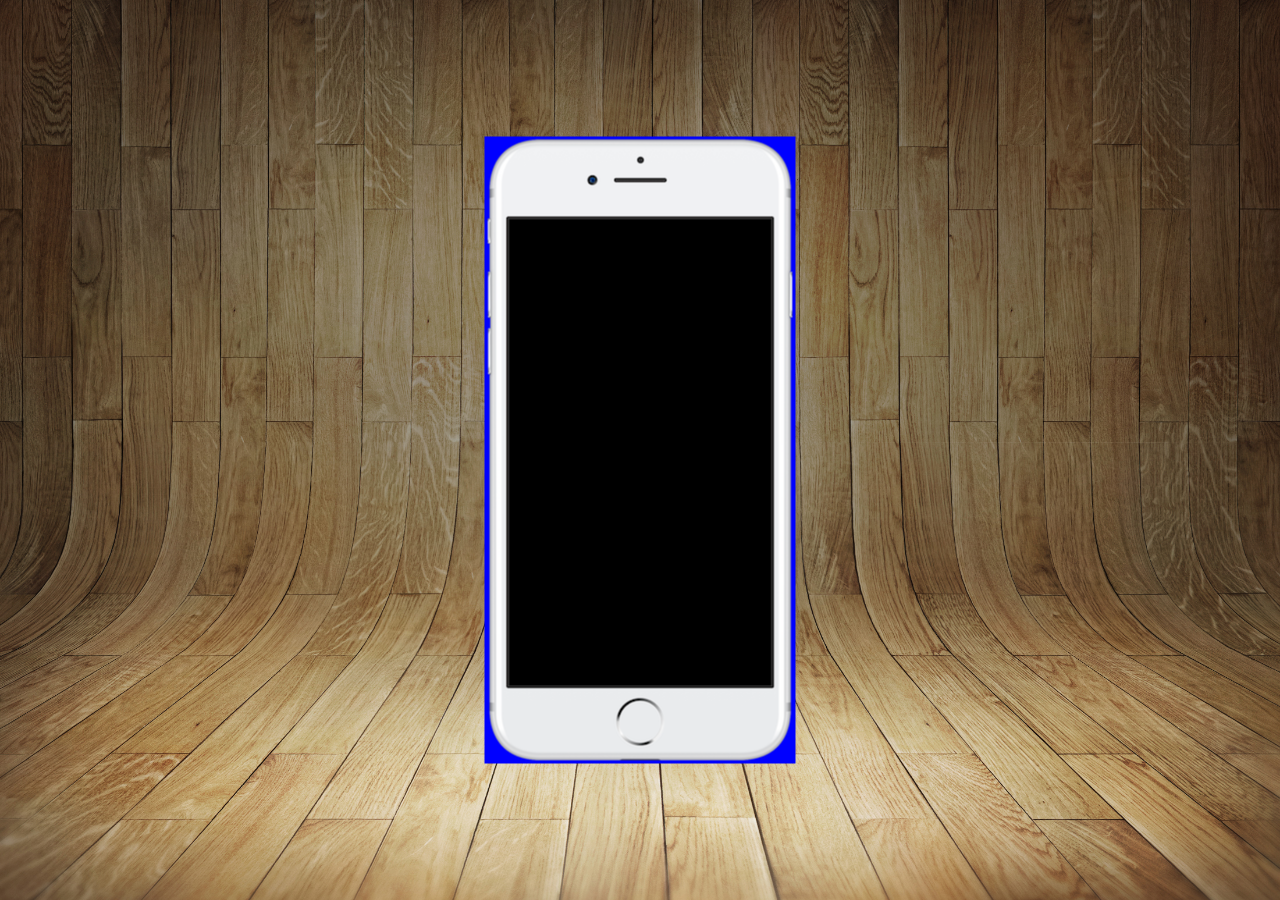
==== index.html @ 03769b5d "att" ====
<!DOCTYPE html>
<html lang="pt-br">
<head>
    <meta charset="UTF-8">
    <meta http-equiv="X-UA-Compatible" content="IE=edge">
    <meta name="viewport" content="width=device-width, initial-scale=1.0">
    <title>Projeto Redes Sociais</title>
    <link rel="stylesheet" href="estilos/style.css">
</head>
<body>
    <main>
        <section id="telefone">
            
        </section>
        <section id="redes-sociais">

        </section>

    </main>
</body>
</html>
---- estilos/style.css ----
@charset "UTF-8";

* {
    margin: 0px;
    padding: 0px;
    font-family: Arial, Helvetica, sans-serif;
}

html, body {
    height: 100vh;
    width: 100vw;
    background-color: black;
}

body {
    background: url(../imagens/fundo-madeira.jpg) no-repeat;
    background-size: cover;
    background-attachment: fixed;
}

main {
    height: 100vh;
    position: relative;
}

section#telefone {
    height: 627px;
    width: 311px;
    background-color: blue ;
    background: blue url('../imagens/frame-iphone.png') no-repeat;

    position: absolute;
    top: 50%;
    left: 50%;
    transform: translate(-50%, -50%);
}
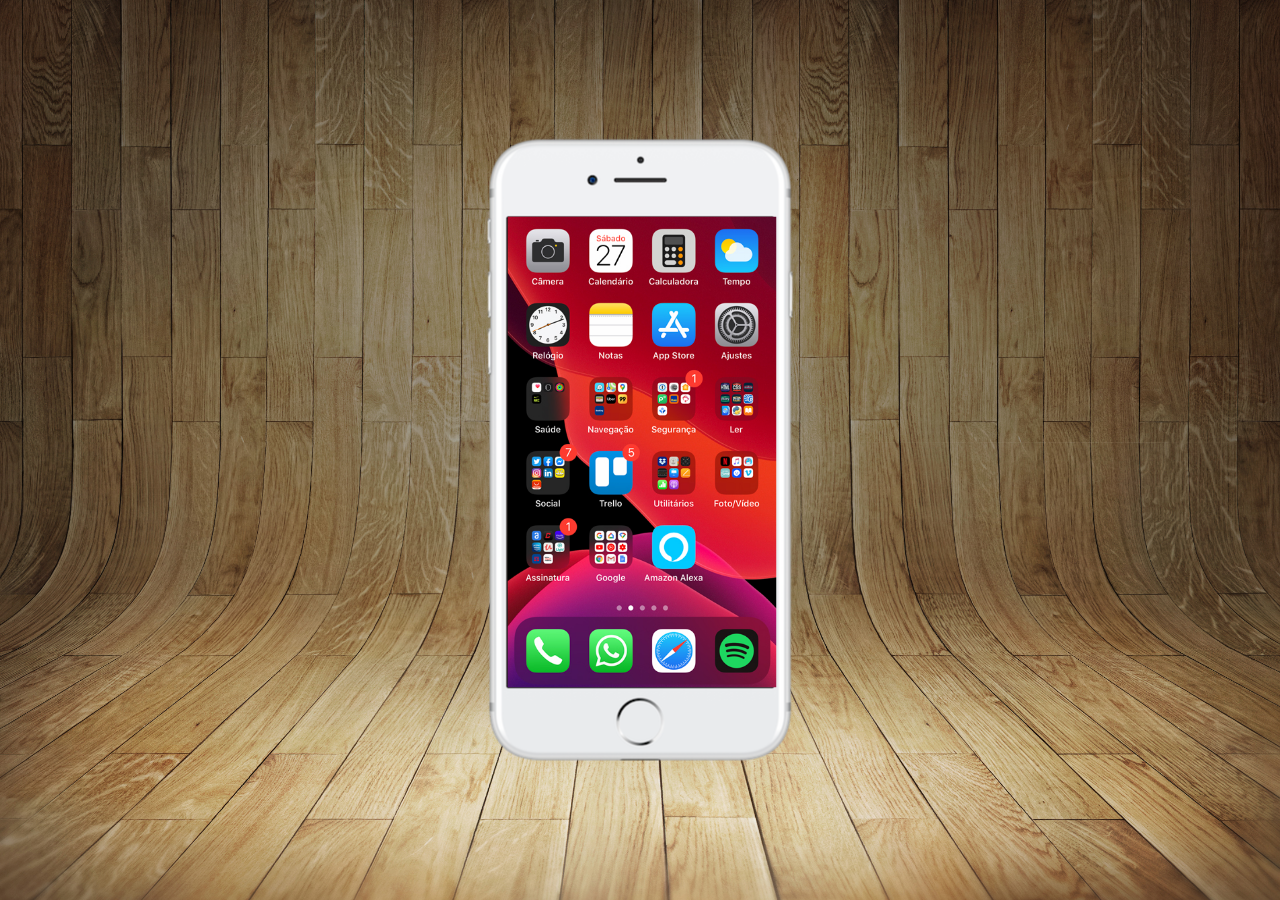
==== commit 5a330e53: "tela home" ====
--- a/index.html
+++ b/index.html
@@ -10,7 +10,7 @@
 <body>
     <main>
         <section id="telefone">
-            
+            <iframe src="home.html" name="tela" id="tela" frameborder="0"></iframe>
         </section>
         <section id="redes-sociais">
 
--- a/estilos/style.css
+++ b/estilos/style.css
@@ -26,11 +26,18 @@
 section#telefone {
     height: 627px;
     width: 311px;
-    background-color: blue ;
-    background: blue url('../imagens/frame-iphone.png') no-repeat;
+    background: url('../imagens/frame-iphone.png') no-repeat;
 
     position: absolute;
     top: 50%;
     left: 50%;
     transform: translate(-50%, -50%);
+}
+
+iframe#tela {
+    position: relative;
+    top: 80px;
+    left: 23px;
+    width: 269px;
+    height: 471px;
 }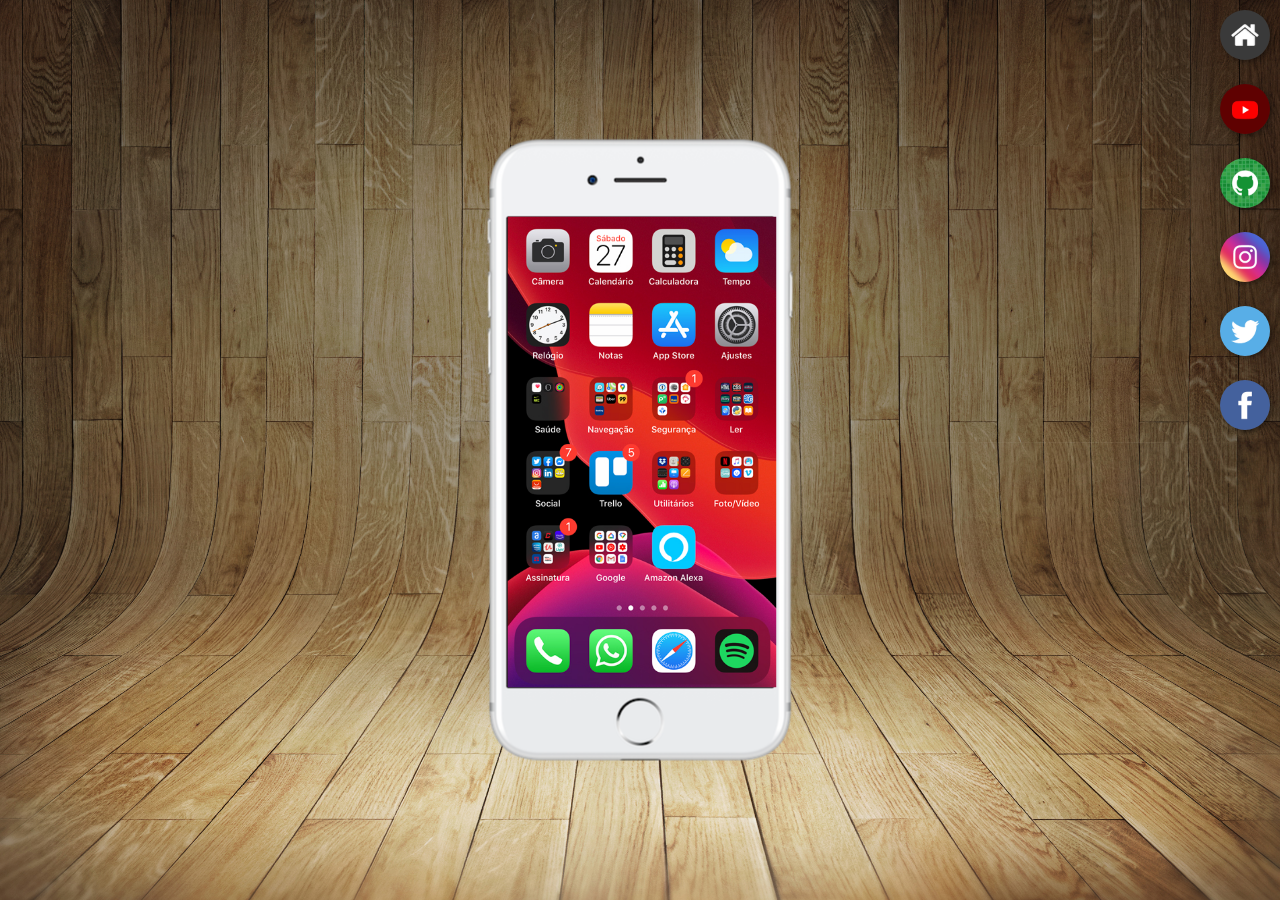
==== commit ab3a6468: "atualizei css ícones" ====
--- a/index.html
+++ b/index.html
@@ -10,10 +10,18 @@
 <body>
     <main>
         <section id="telefone">
-            <iframe src="home.html" name="tela" id="tela" frameborder="0"></iframe>
+            <iframe src="home.html" name="tela" id="tela" frameborder="0">
+                Seu navegador não é compatível com isso.
+            </iframe>
         </section>
         <section id="redes-sociais">
+            <a href="#" target="tela"><img src="imagens/logo-home.jpg" alt="Home"></a> <br>
 
+            <a href="#" target="tela"><img src="imagens/logo-youtube.jpg" alt="YouTube"></a> <br>
+            <a href="#" target="tela"><img src="imagens/logo-github.jpg" alt="GitHub"></a> <br>
+            <a href="#" target="tela"><img src="imagens/logo-instagram.jpg" alt="Instagram"></a> <br>
+            <a href="#" target="tela"><img src="imagens/logo-twitter.jpg" alt="Twitter"></a> <br>
+            <a href="#" target="tela"><img src="imagens/logo-facebook.jpg" alt="Facebook"></a>
         </section>
 
     </main>
--- a/estilos/style.css
+++ b/estilos/style.css
@@ -40,4 +40,24 @@
     left: 23px;
     width: 269px;
     height: 471px;
+}
+
+section#redes-sociais {
+    text-align: right;
+}
+
+section#redes-sociais img {
+    width: 50px;
+    margin: 10px;
+    border-radius: 50%;
+    box-shadow: 2px 2px 5px rgba(0, 0, 0, 0.404);
+    box-sizing: border-box;
+
+}
+
+section#redes-sociais img:hover {
+    border: 2px solid rgba(255, 255, 255, 0.603);
+    transform: translate(-3px, -3px);
+    box-shadow: 5px 5px 10px rgba(0, 0, 0, 0.5);
+    transition: 0.2s;
 }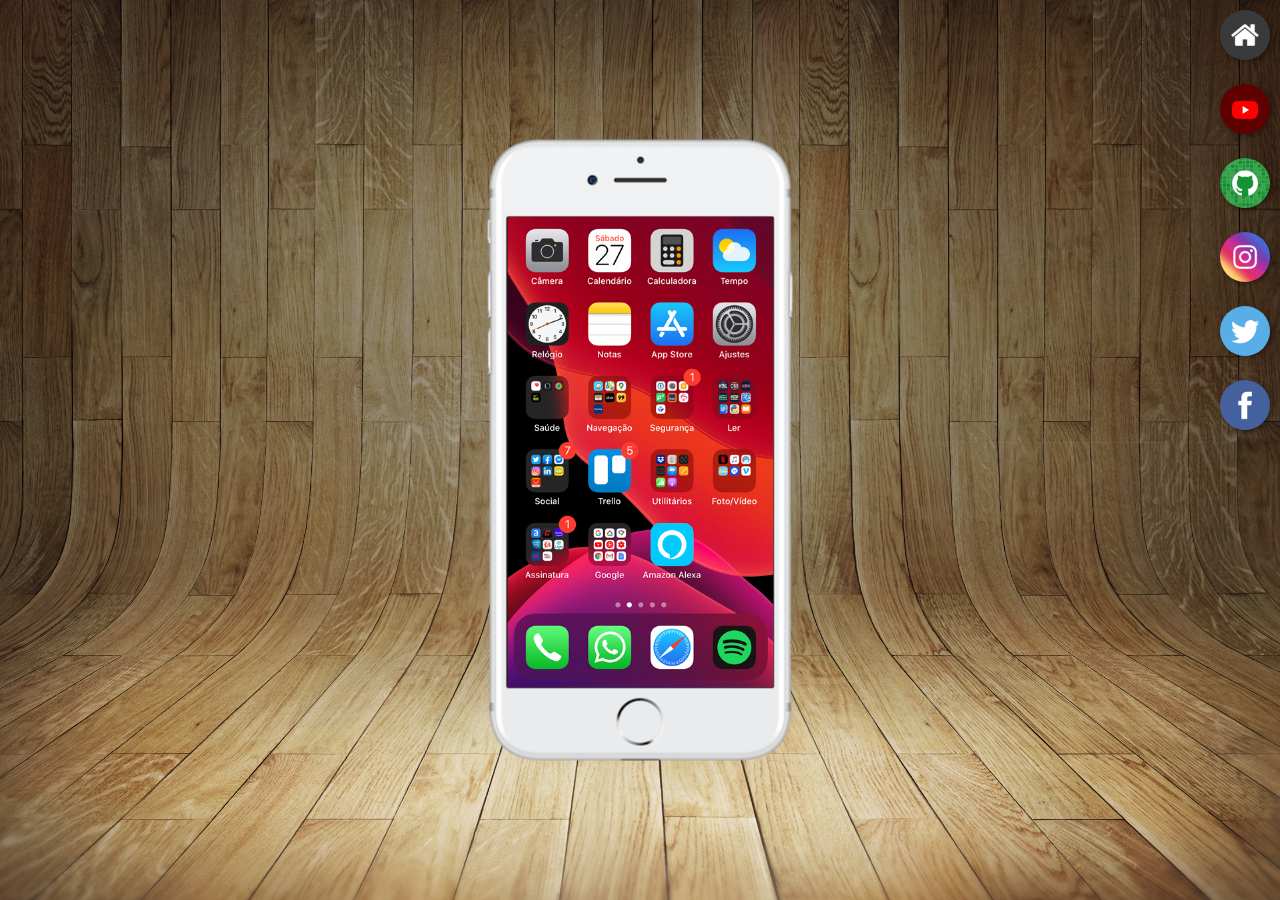
==== commit 1542cafa: "adicionei os links" ====
--- a/index.html
+++ b/index.html
@@ -15,13 +15,17 @@
             </iframe>
         </section>
         <section id="redes-sociais">
-            <a href="#" target="tela"><img src="imagens/logo-home.jpg" alt="Home"></a> <br>
+            <a href="home.html" target="tela"><img src="imagens/logo-home.jpg" alt="Home"></a> <br>
 
-            <a href="#" target="tela"><img src="imagens/logo-youtube.jpg" alt="YouTube"></a> <br>
-            <a href="#" target="tela"><img src="imagens/logo-github.jpg" alt="GitHub"></a> <br>
-            <a href="#" target="tela"><img src="imagens/logo-instagram.jpg" alt="Instagram"></a> <br>
-            <a href="#" target="tela"><img src="imagens/logo-twitter.jpg" alt="Twitter"></a> <br>
-            <a href="#" target="tela"><img src="imagens/logo-facebook.jpg" alt="Facebook"></a>
+            <a href="youtube.html" target="tela"><img src="imagens/logo-youtube.jpg" alt="YouTube"></a> <br>
+
+            <a href="github.html" target="tela"><img src="imagens/logo-github.jpg" alt="GitHub"></a> <br>
+
+            <a href="instagram.html" target="tela"><img src="imagens/logo-instagram.jpg" alt="Instagram"></a> <br>
+
+            <a href="twitter.html" target="tela"><img src="imagens/logo-twitter.jpg" alt="Twitter"></a> <br>
+            
+            <a href="facebook.html" target="tela"><img src="imagens/logo-facebook.jpg" alt="Facebook"></a>
         </section>
 
     </main>
--- a/estilos/style.css
+++ b/estilos/style.css
@@ -38,7 +38,7 @@
     position: relative;
     top: 80px;
     left: 23px;
-    width: 269px;
+    width: 266px;
     height: 471px;
 }
 
